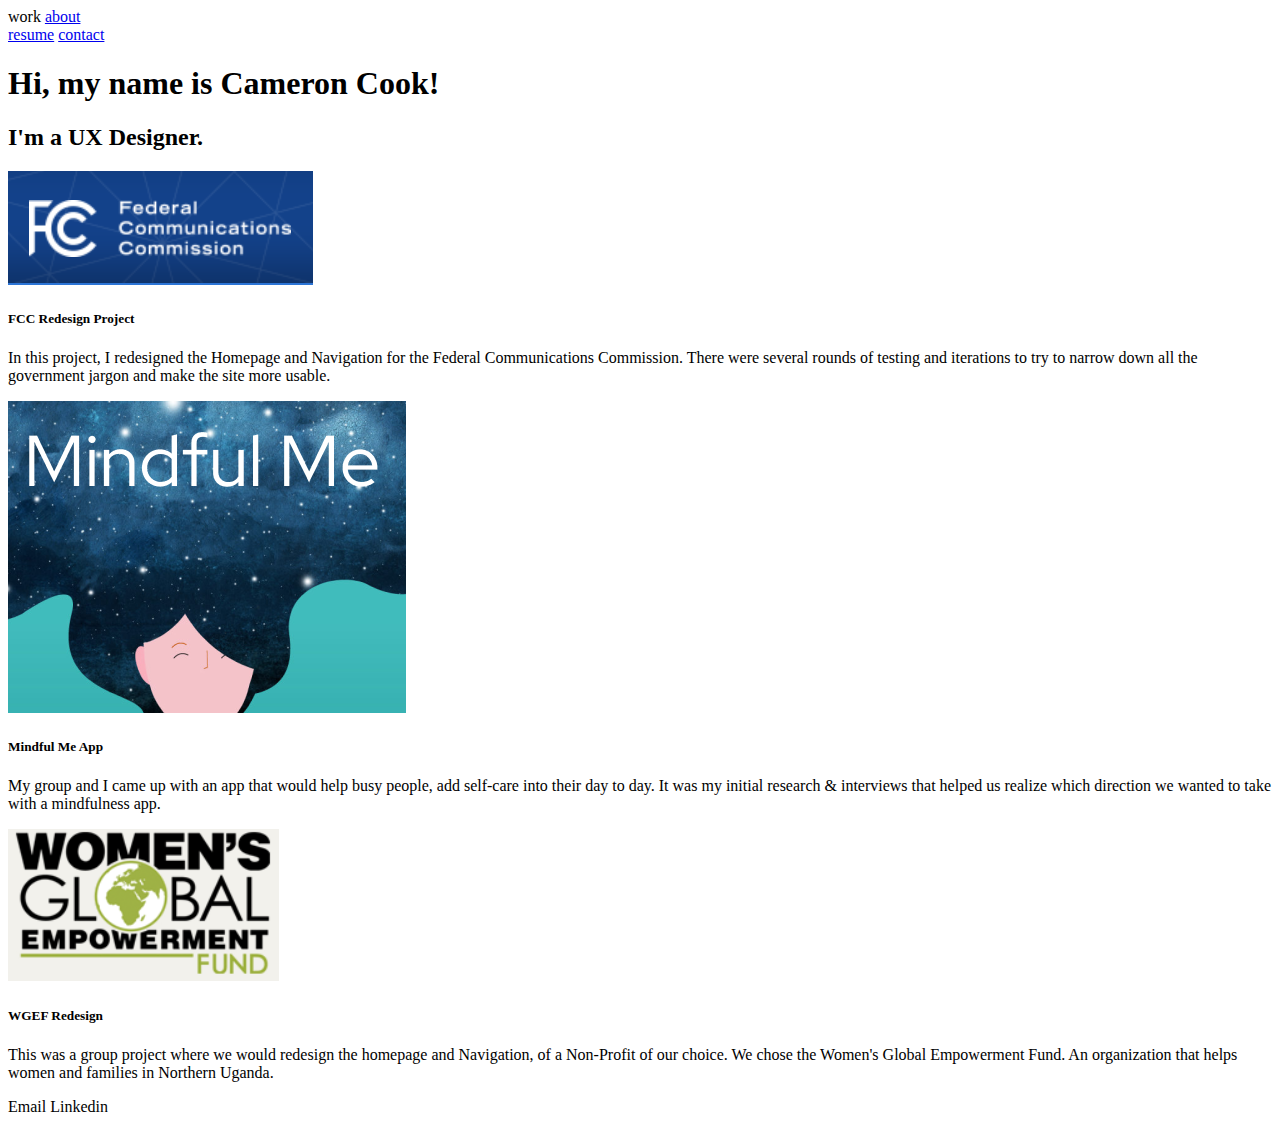
==== index.html @ 357da172 "Clone Repository" ====
<!DOCTYPE html>
<html lang="en">
  <head>
    <link rel="stylesheet" href="./styles/style.css" />
    <meta charset="UTF-8" />
    <meta http-equiv="X-UA-Compatible" content="IE=edge" />
    <meta name="viewport" content="width=device-width, initial-scale=1.0" />
    <title>Camerons portfolio</title>
  </head>
  <body>
    <nav class="nav-bar">
      <div class="nav-link-left">
        <a class="nav-link" >work</a>
        <a class="nav-link" href="about.html">about</a>
      </div>

      <div class="nav-link-right">
        <a class="nav-link" href="resume.html">resume</a>
        <a class="nav-link" href="contact.html">contact</a>
      </div>
    </nav>
    <main>
      <section class="introline">
        <h1 class="intro">Hi, my name is Cameron Cook!</h1>
        <h2 class="uxdesigner">I'm a UX Designer.</h2>
      </section>
      <section class="portfoliomain">
        <!--Portfolio -->
          <div class="FCCLogo">
            <img src="./Static/FCCLogo.png" alt="FCC logo" class="project-images" />
            <div class="content-wrapper">
              <h5 class="FCClabel">FCC Redesign Project</h5>
              <p class="FCCBody">
               In this project, I redesigned the Homepage and Navigation for the Federal Communications Commission. There were several rounds of testing and iterations to try to narrow down all the government jargon and make the site more usable. 
              </p>
            </div>
          </div>
          <div class="Mindfullogo">
            <img src="./Static/MindfulMe.png" alt="Mindful me cover" class="project-images" />
            <div class="content-wrapper">
              <h5 class="Mindfullable">Mindful Me App</h5>
              <p class="MindfulBody">
              My group and I came up with an app that would help busy people, add self-care into their day to day. It was my initial research & interviews that helped us realize which direction we wanted to take with a mindfulness app. 
              </p>
            </div>
          </div>
        <div class="WGEFlogo">
          <img src="./Static/WGEF.png" alt="WGEF Logo" class="project-images" />
          <div class="content-wrapper">
            <h5 class="WGEFLable">WGEF Redesign</h5>
            <p class="WGEFBody">
            This was a group project where we would redesign the homepage and Navigation, of a Non-Profit of our choice. We chose the Women's Global Empowerment Fund. An organization that helps women and families in Northern Uganda.
            </p>
          </div>
        </div>
      </section>
      <footer class="footer">
        <div class="contactbuttons">
          <a class="emailbutton">Email</a>
          <a class="linkedinbutton">Linkedin</a>
        </div>
      </footer>
    </main>
  </body>
</html>
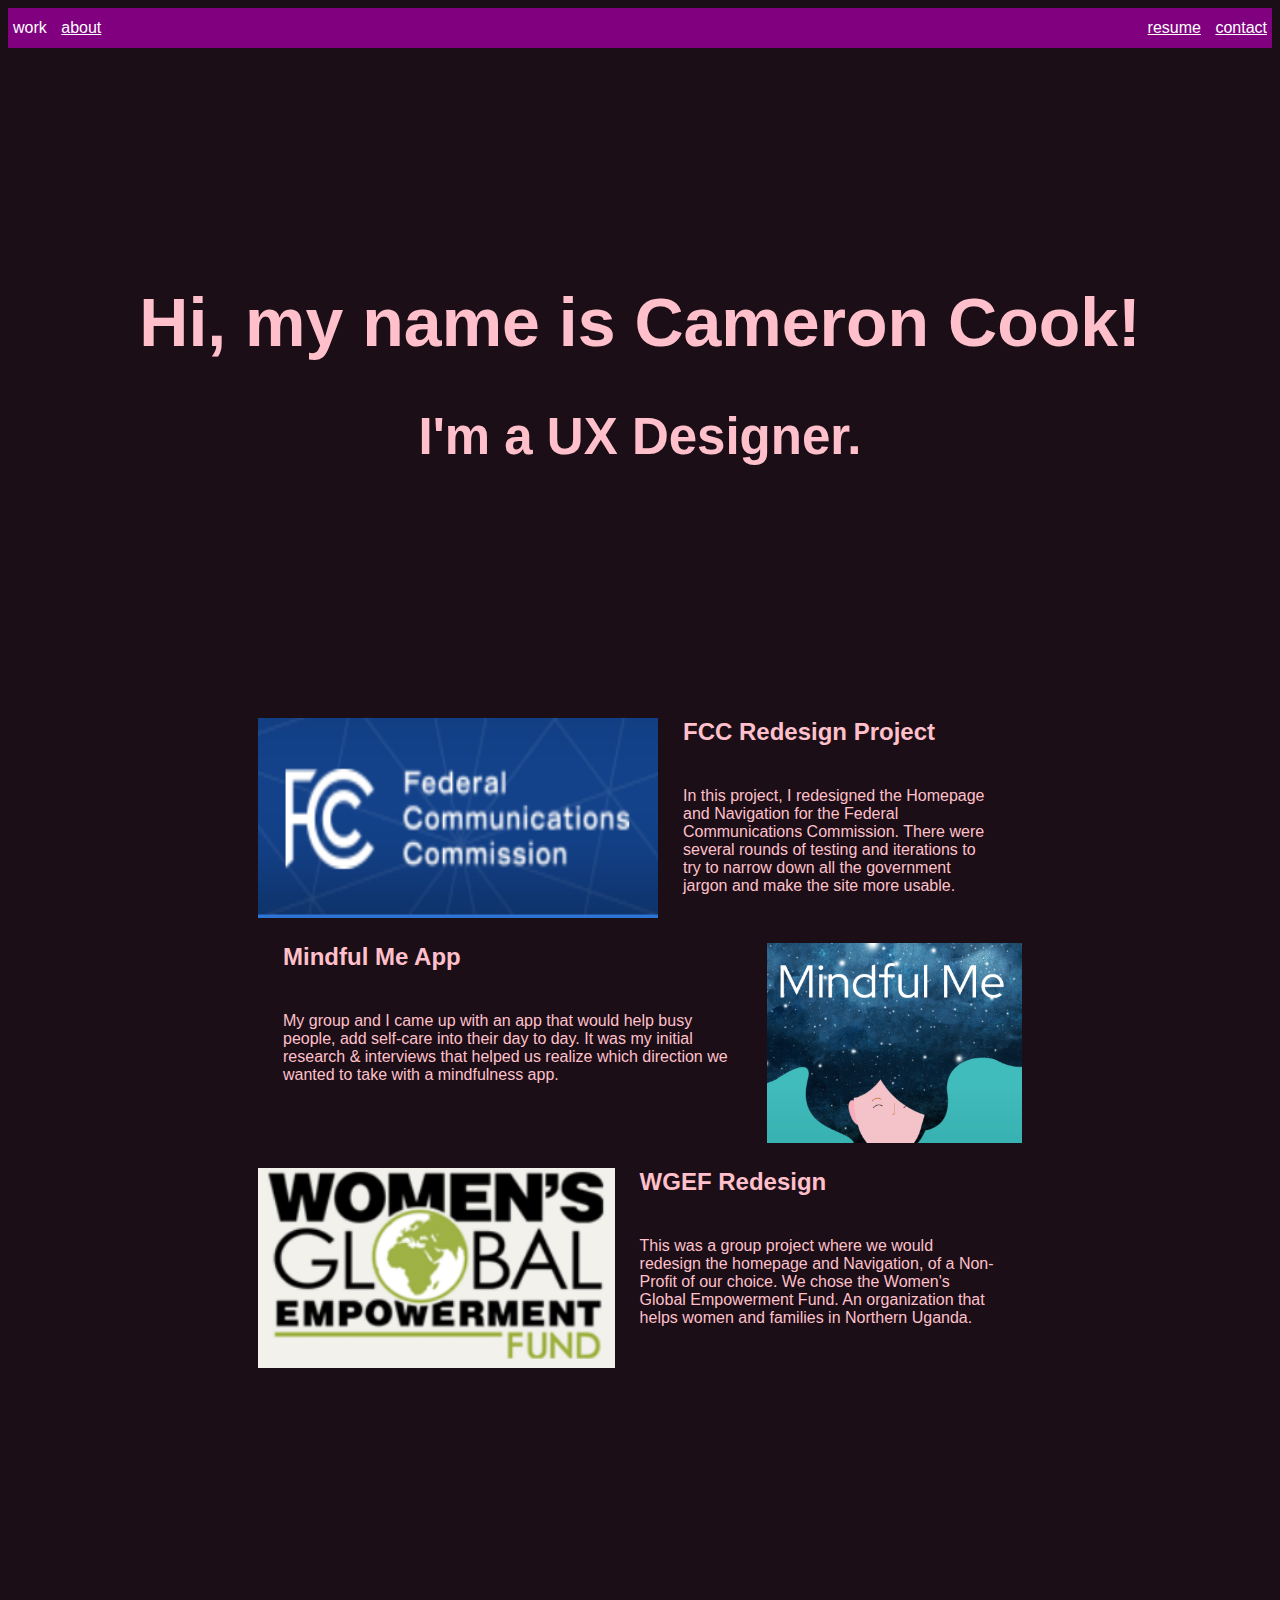
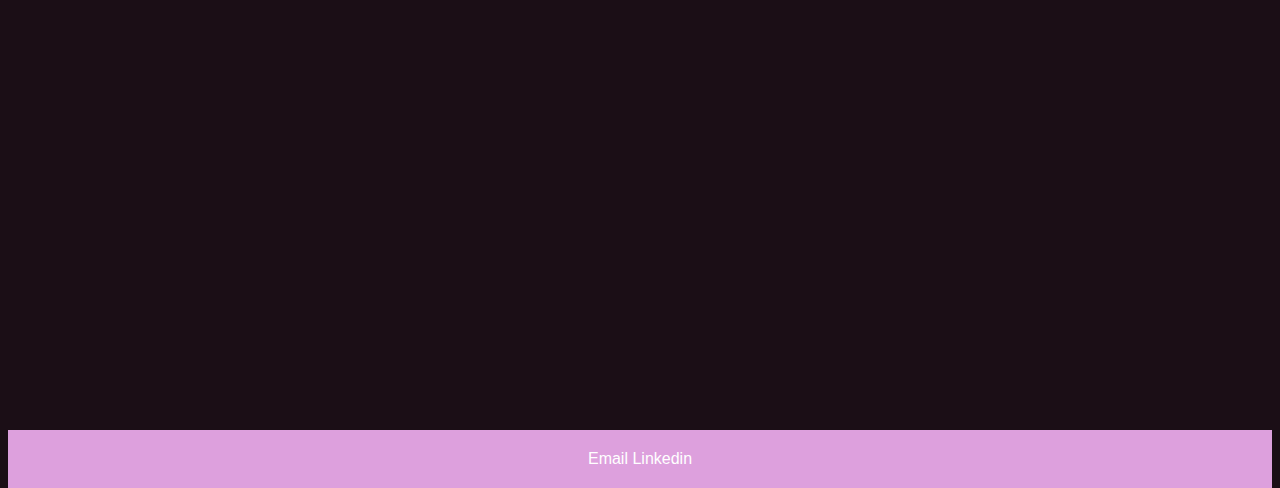
==== commit c3b4a088: "imported style sheets to HTML" ====
--- a/index.html
+++ b/index.html
@@ -1,7 +1,8 @@
 <!DOCTYPE html>
 <html lang="en">
   <head>
-    <link rel="stylesheet" href="./styles/style.css" />
+    
+    <link rel="stylesheet" type="text/css" href="./Static/styles/style.css" />
     <meta charset="UTF-8" />
     <meta http-equiv="X-UA-Compatible" content="IE=edge" />
     <meta name="viewport" content="width=device-width, initial-scale=1.0" />
--- a/Static/styles/style.css
+++ b/Static/styles/style.css
@@ -0,0 +1,179 @@
+body,
+html{
+      height: 100%;
+}
+
+.nav-link,
+.nav-bar {
+    color: white;
+}
+
+body {
+    background-color: #1b0e16;
+}
+
+.nav-bar {
+    display: flex;
+    flex-direction: row;
+    justify-content: space-between; 
+    background-color:purple;
+    font-family: 'Trebuchet MS', 'Lucida Sans Unicode', 'Lucida Grande', 'Lucida Sans', Arial, sans-serif;
+}
+
+.nav-link {
+    display: inline-flex;
+    height: 40px;
+    align-items: center;
+    padding: 0 5px;
+}
+
+.introline {
+    text-align: center;
+    font-size: 34px;
+    padding-top: 15%;
+    color:pink;
+    font-family: 'Trebuchet MS', 'Lucida Sans Unicode', 'Lucida Grande', 'Lucida Sans', Arial, sans-serif;
+}
+.portfoliomain {
+    margin-top: 20%;
+    margin-left: 250px;
+    margin-right: 250px;
+}
+
+.FCCLogo {
+    display: flex;
+    text-align: left;
+    margin-bottom: 25px;
+}
+
+.FCClabel {
+    text-align: left;
+    color:pink;
+    font-family:'Franklin Gothic Medium', 'Arial Narrow', Arial, sans-serif;
+    font-size: 1.5rem;
+}
+.FCCBody {
+    text-align: left;
+    color:pink;
+    font-family: Arial, Helvetica, sans-serif;
+    font-size: 1rem;
+}
+.Mindfullogo {
+    display: flex;
+    flex-direction: row-reverse;
+    text-align: left;
+    margin-bottom: 25px;
+}
+.Mindfullable {
+    text-align: left;
+    color:pink;
+    font-family: 'Franklin Gothic Medium', 'Arial Narrow', Arial, sans-serif;
+    font-size: 1.5rem;
+}
+.MindfulBody {
+    color:pink;
+    text-align: left;
+    font-family: Arial, Helvetica, sans-serif;
+    font-size: 1rem;
+}
+.WGEFlogo {
+    display: flex;
+    text-align: left;
+    margin-bottom: 25px;
+}
+.WGEFLable {
+    color:pink;
+    text-align: left;
+    font-family:'Franklin Gothic Medium', 'Arial Narrow', Arial, sans-serif;
+    font-size: 1.5rem;
+    font-weight: bold;
+}
+.WGEFBody {
+    color:pink;
+    text-align:left;
+    font-family: Arial, Helvetica, sans-serif;
+    font-size: 1rem;
+    margin-bottom: 20%;
+}
+.footer {
+    margin-top: 50%;
+    text-align: center;
+    background-color: plum;
+}
+.contactbuttons {
+  color: white;
+  padding: 16px 32px;
+  display: inline-block;
+  align-items: center;
+  font-size: 16px;
+  margin: 4px 2px;
+  font-family: 'Trebuchet MS', 'Lucida Sans Unicode', 'Lucida Grande', 'Lucida Sans', Arial, sans-serif;
+            }
+.project-images {
+    height: 200px;
+    width: auto;
+    max-width: 400px;
+}
+h5 {
+    margin-top: unset;
+}
+.content-wrapper {
+    margin: 0 25px;
+}
+
+@media only screen and (max-width: 600px) {
+    .nav-link-left,
+    .nav-link-right,
+    .nav-bar {
+        display: flex;
+        flex-direction: column;
+    }
+
+    .project-images {
+        height: 100px;
+        width: 100px;
+    }
+
+    .FCCLogo,
+    .WGEFlogo, 
+    .Mindfullogo {
+        align-items: center;
+        flex-direction: column;
+    }
+    .intro {
+        font-size: 50%;
+    }
+    body {
+        background-color: black;
+    }
+}
+.aboutMe {
+    font-family: 'Trebuchet MS', 'Lucida Sans Unicode', 'Lucida Grande', 'Lucida Sans', Arial, sans-serif;
+    align-items: center;
+    color:pink;
+    margin-top: 10%;
+    margin-left: 25%;
+    margin-right: 25%;
+    font-size: 12px;
+}
+
+.aboutMePhoto {
+    display: flex;
+    flex-direction: column;
+    align-items: center;
+    margin-top: 5%;
+    margin-left: 30%;
+}
+
+.myStory {
+    margin-top: 40px;
+}
+
+.myResume {
+    display:flex;
+    flex-direction: column;
+    font-size: 25px;
+    color:cornflowerblue;
+    margin-inline-start: 25%;
+    margin-inline-end: 25%;
+}
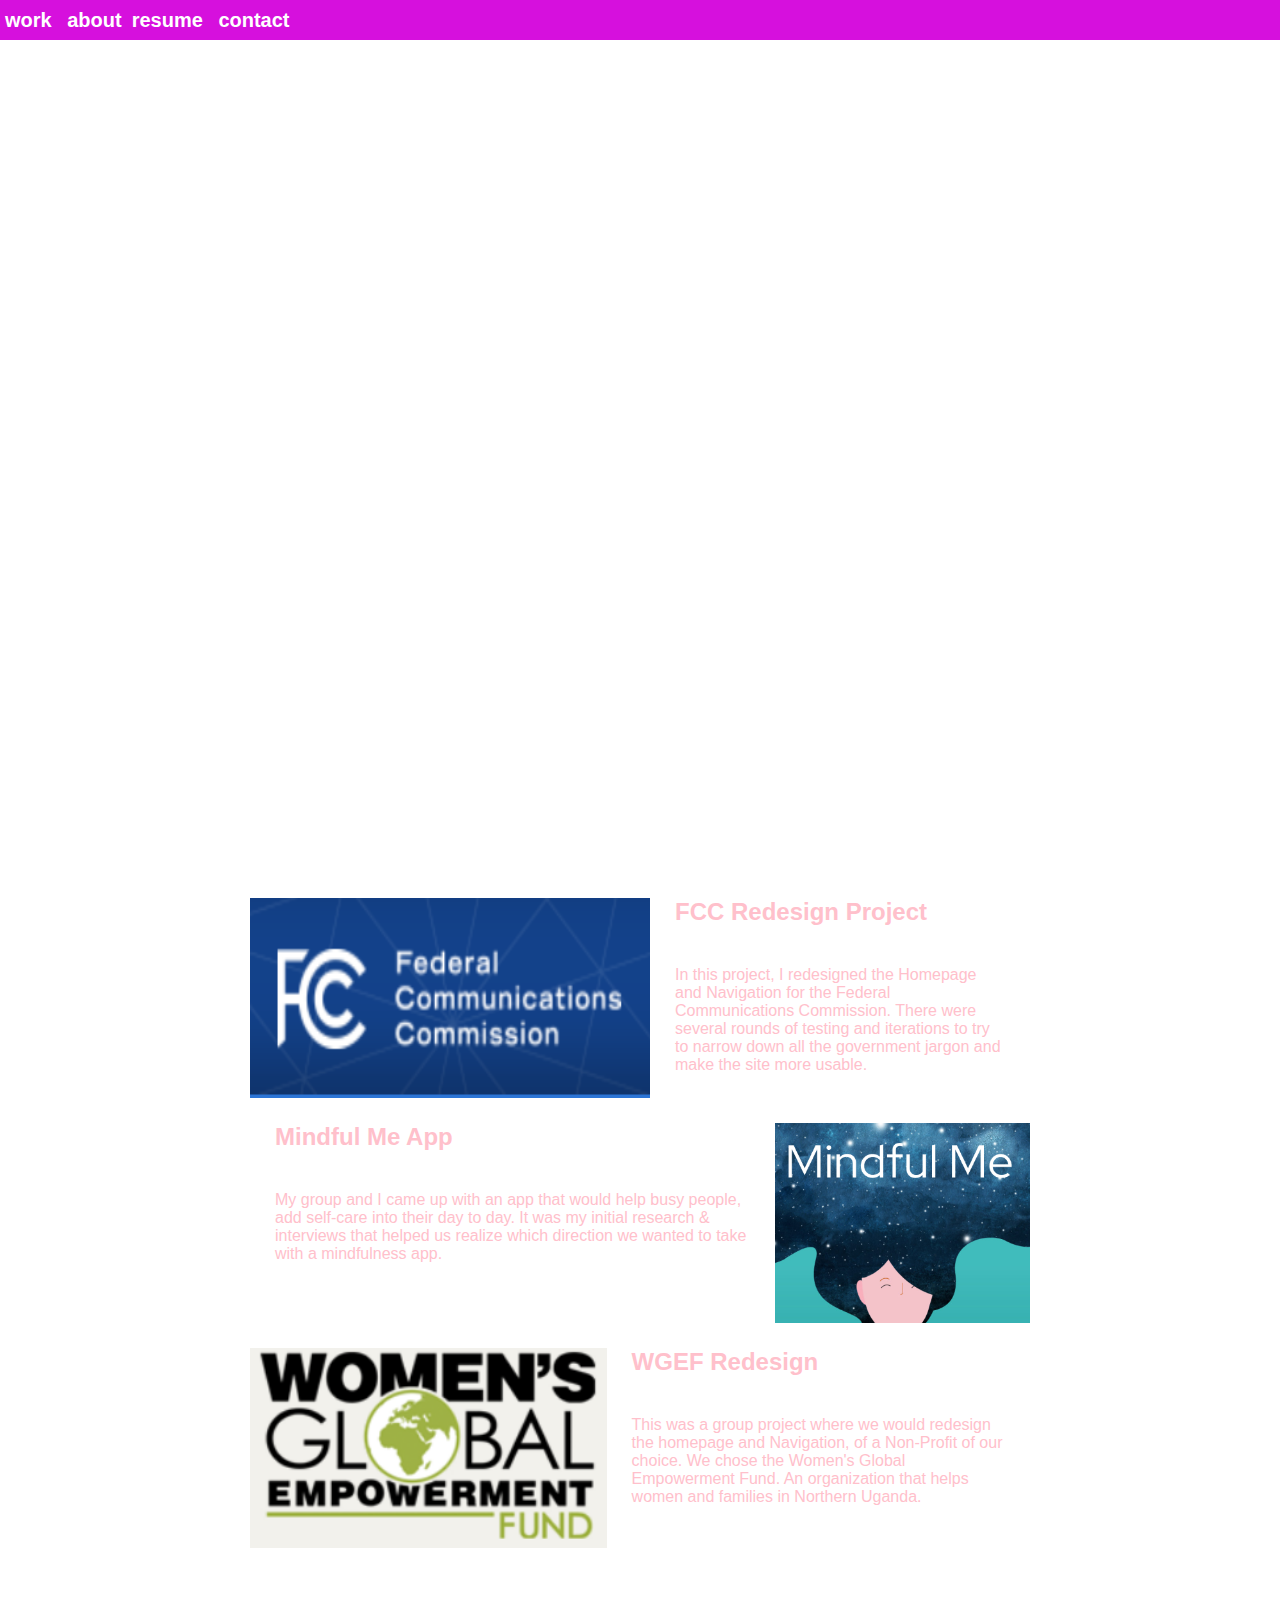
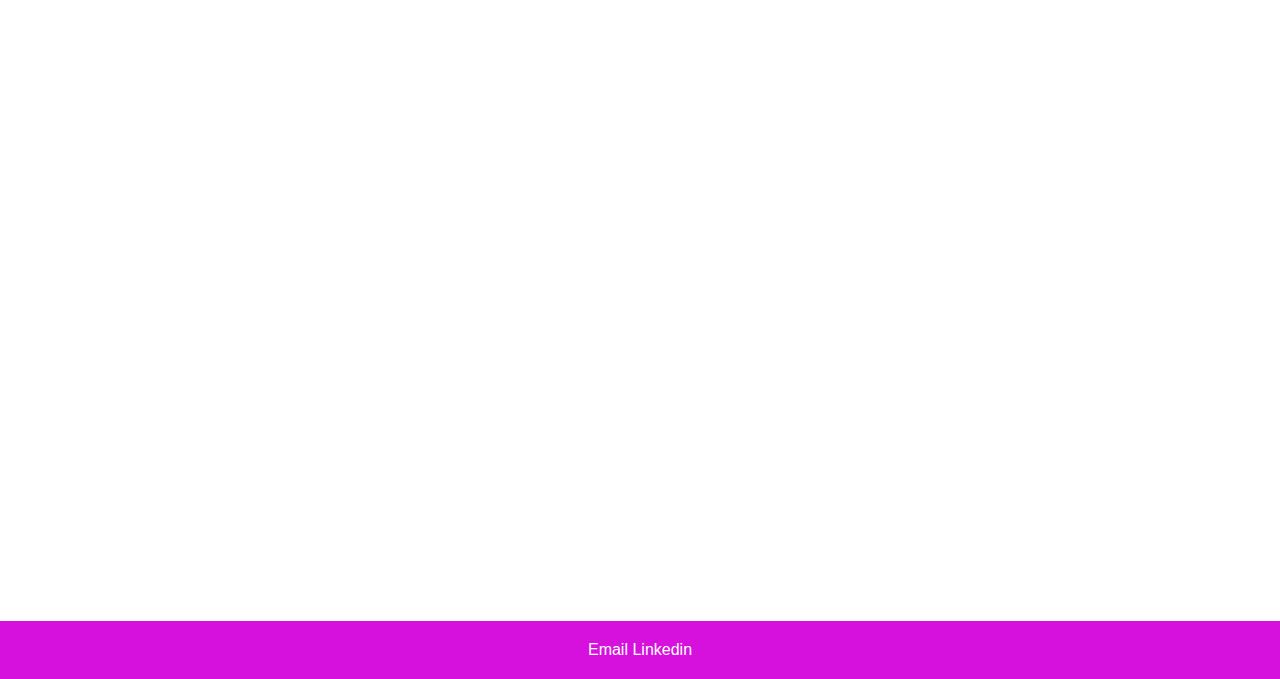
==== commit 67728db2: "updated CSS & HTML" ====
--- a/index.html
+++ b/index.html
@@ -1,11 +1,16 @@
 <!DOCTYPE html>
 <html lang="en">
   <head>
-    
+
+<link rel="preconnect" href="https://fonts.googleapis.com">
+<link rel="preconnect" href="https://fonts.gstatic.com" crossorigin>
+<link href="https://fonts.googleapis.com/css2?family=Shadows+Into+Light&display=swap" rel="stylesheet">
+
     <link rel="stylesheet" type="text/css" href="./Static/styles/style.css" />
     <meta charset="UTF-8" />
     <meta http-equiv="X-UA-Compatible" content="IE=edge" />
     <meta name="viewport" content="width=device-width, initial-scale=1.0" />
+    
     <title>Camerons portfolio</title>
   </head>
   <body>
--- a/Static/styles/style.css
+++ b/Static/styles/style.css
@@ -9,15 +9,16 @@
 }
 
 body {
-    background-color: #1b0e16;
+    background-color: #350626;
 }
 
 .nav-bar {
     display: flex;
     flex-direction: row;
-    justify-content: space-between; 
-    background-color:purple;
+    background-color: #D610DD;
     font-family: 'Trebuchet MS', 'Lucida Sans Unicode', 'Lucida Grande', 'Lucida Sans', Arial, sans-serif;
+    font-size: 20px;
+    font-weight: bolder;
 }
 
 .nav-link {
@@ -31,11 +32,12 @@
     text-align: center;
     font-size: 34px;
     padding-top: 15%;
-    color:pink;
-    font-family: 'Trebuchet MS', 'Lucida Sans Unicode', 'Lucida Grande', 'Lucida Sans', Arial, sans-serif;
-}
+    color: white;
+    font-family: 'Shadows Into Light',cursive;
+}
+
 .portfoliomain {
-    margin-top: 20%;
+    margin-top: 30%;
     margin-left: 250px;
     margin-right: 250px;
 }
@@ -98,7 +100,7 @@
 .footer {
     margin-top: 50%;
     text-align: center;
-    background-color: plum;
+    background-color: #D610DD;
 }
 .contactbuttons {
   color: white;
@@ -177,3 +179,136 @@
     margin-inline-start: 25%;
     margin-inline-end: 25%;
 }
+
+@charset "utf-8";
+/* CSS Document */
+body{
+	margin:0px;
+	padding: 0px;
+	background-color: #FFFFFF;
+}
+a{
+	text-decoration:none;
+}
+
+#contact{
+	position: absolute;
+	left: 50%;
+	top: 50%;
+	transform: translate(-50%,-50%);
+	display: flex;
+	align-items: center;
+}
+
+.contact-box{
+	background-color:#434445;
+	display: flex;
+	flex-direction: column;
+	justify-content: center;
+	align-items: center;
+	padding: 30px 30px;
+	box-shadow: 2px 0px 30px rgba(0,0,0,0.1);
+}
+.c-heading h1{
+	font-family: Roboto;
+	color: #e7eef3;
+	font-size: 2.5rem;
+	font-weight: lighter;
+	margin: 0px;
+	padding: 0px;
+}
+.c-heading p{
+	font-family: Roboto;
+	color:#cecece;
+	font-size: 0.8rem;
+	font-weight: lighter;
+	margin: 0px;
+	padding: 0px;
+	text-align: center;
+}
+.c-inputs{
+	margin: 15px 0px;
+	display: flex;
+	flex-direction: column;
+	justify-content: center;
+	align-items: center;
+}
+.c-inputs input{
+	width:250px;
+	height: 45px;
+	background-color:transparent; 
+	border: none;
+	border-bottom: 1px solid rgba(251,251,251,0.1);
+	outline: none;
+	margin: 10px 0px;
+	padding: 10px;
+	box-sizing: border-box;
+	color: #f4f4f4;
+	display: flex;
+}
+.c-inputs textarea{
+	width:250px !important;
+	height: 200px !important;
+	outline: none;
+	background-color: transparent;
+	border:1px solid rgba(82,82,82,1);
+	color: #f4f4f4;
+	padding: 10px;
+	font-size: 1.2rem;
+	box-sizing: border-box;
+}
+.c-inputs button{
+	width:200px;
+	height: 40px;
+	background-color: #FFFFFF;
+	border: none;
+	outline: none;
+	margin-top: 20px;
+	border-radius: 10px;
+	box-shadow: 2px 2px 30px rgba(0,0,0,0.1);
+	letter-spacing: 1px;
+}
+.c-inputs input:focus{
+	border-bottom: 1px solid rgba(252,252,252,1.00);
+	transition: all ease 0.5s;
+}
+.c-inputs textarea:focus{
+	border: none;
+	border-bottom: 1px solid rgba(255,255,255,1.00);
+	transition: all ease 0.5s;
+	background-color: rgba(0,0,0,0.1);
+}
+.c-inputs button:active{
+	transform: scale(1.02);
+}
+
+}
+@media(max-width:1100px){
+	.map{
+		display: none;
+	}
+}
+@media(max-width:450px){
+	.social{
+		display: none;
+	}
+	.contact-box{
+		width: 100%;
+		height: 100vh;
+		box-sizing: border-box;
+	}
+	#contact{
+		position: static;
+		transform: translate(0,0);
+		width:100%;
+		height: 100vh;
+		box-sizing: border-box;
+	}
+	.c-heading h1{
+		font-size: 2.2rem;
+		text-align: center;
+	}
+	
+}
+ 
+ 
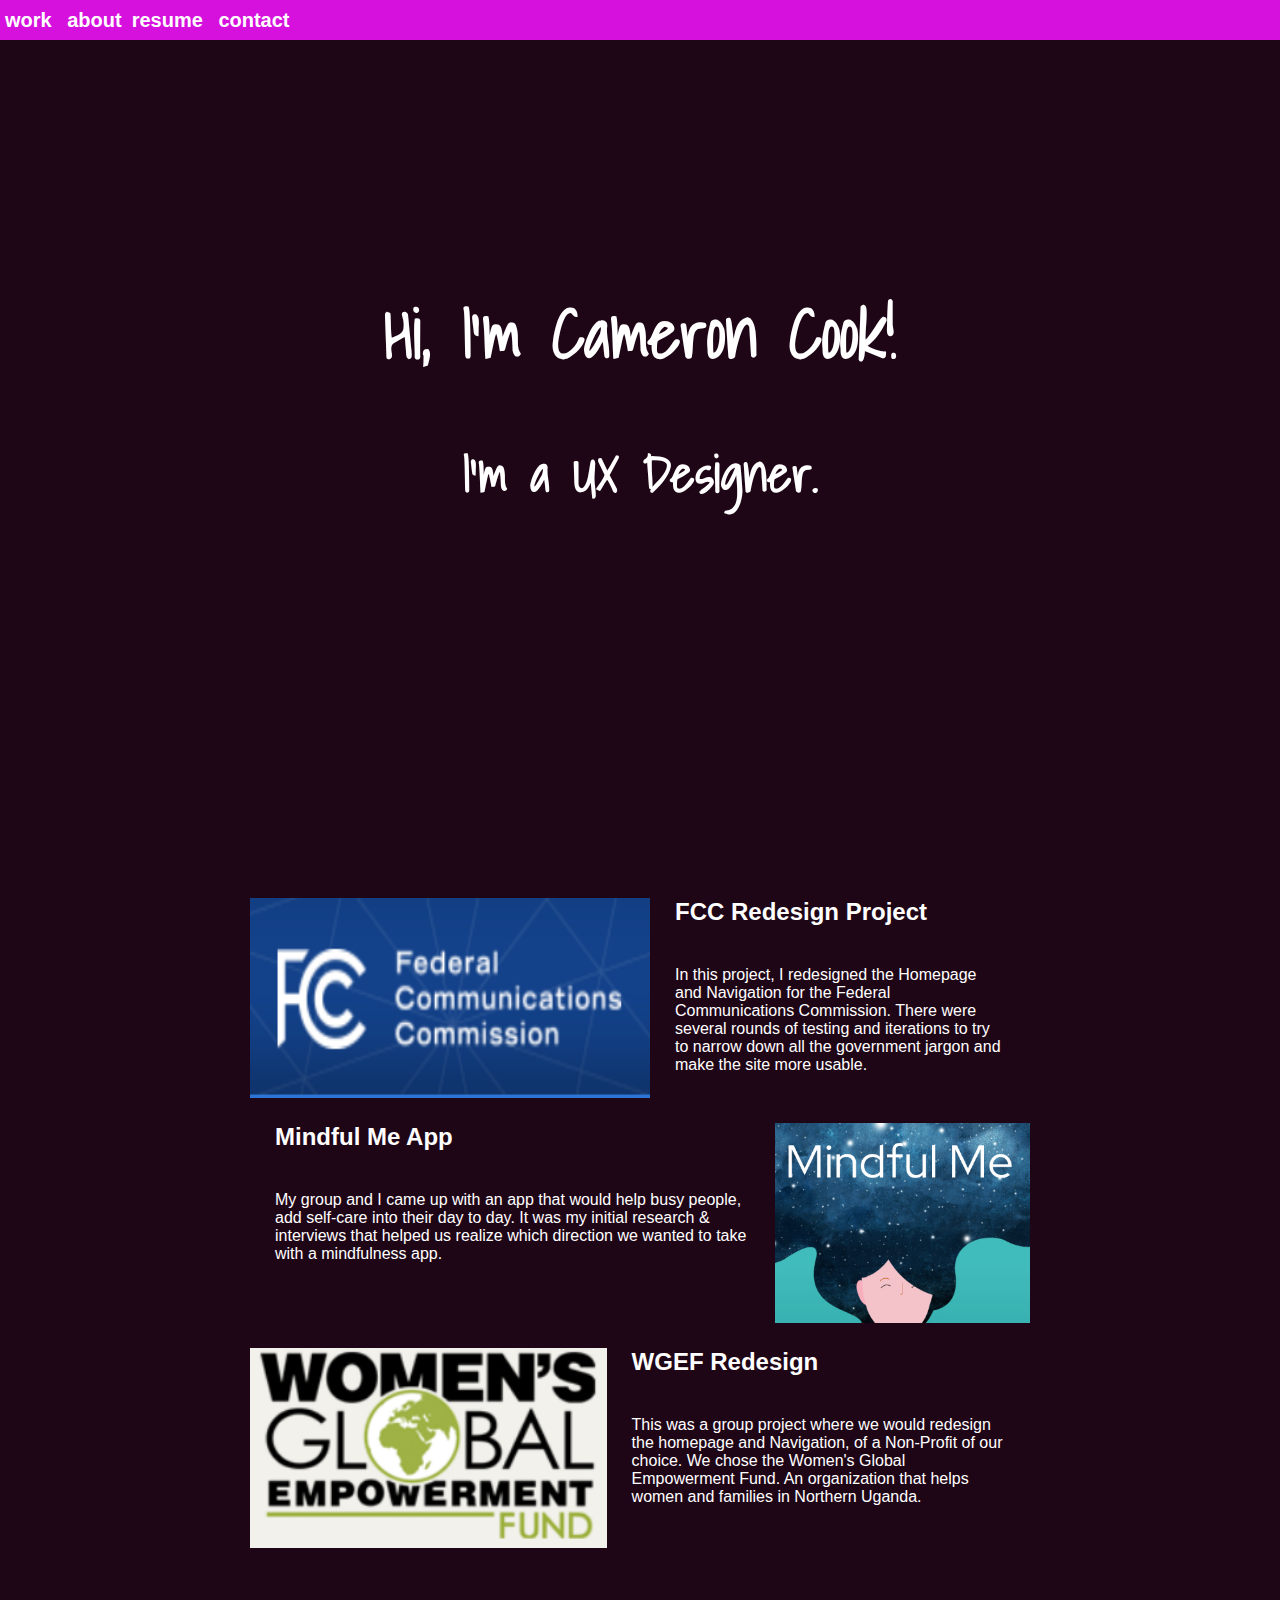
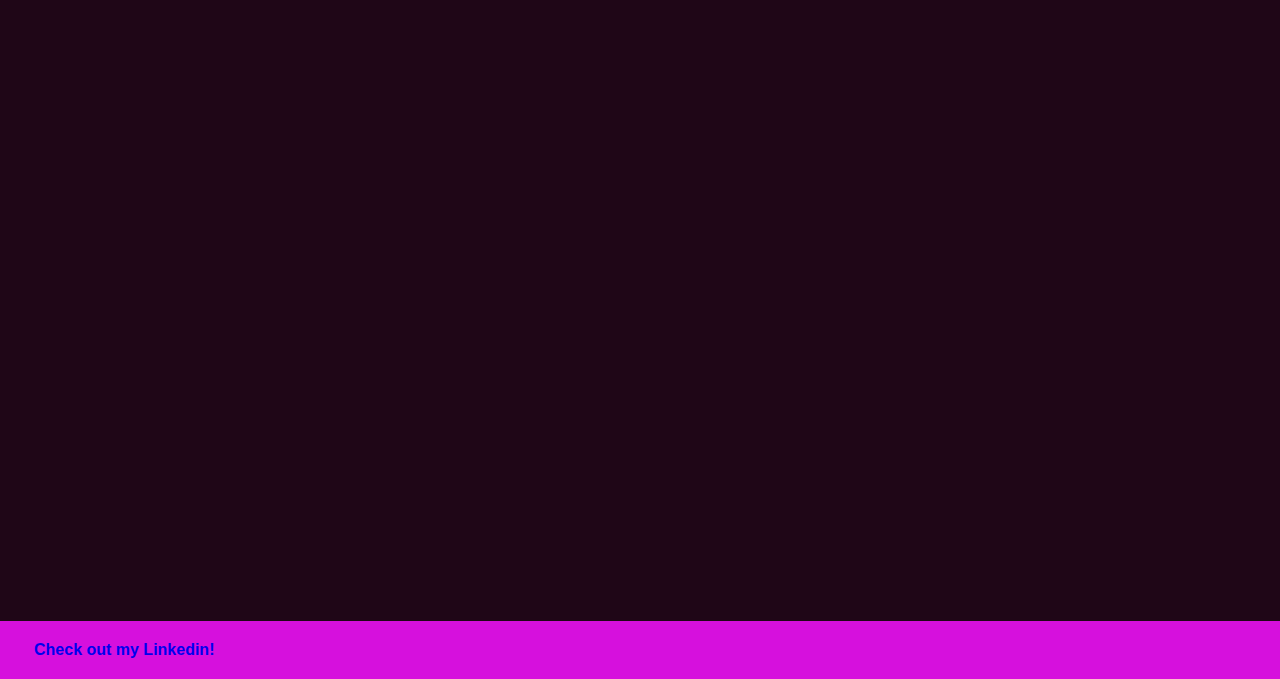
==== commit f3989d3e: "updated contact form in HTML and CSS" ====
--- a/index.html
+++ b/index.html
@@ -13,6 +13,7 @@
     
     <title>Camerons portfolio</title>
   </head>
+  
   <body>
     <nav class="nav-bar">
       <div class="nav-link-left">
@@ -27,7 +28,7 @@
     </nav>
     <main>
       <section class="introline">
-        <h1 class="intro">Hi, my name is Cameron Cook!</h1>
+        <h1 class="intro">Hi, I'm Cameron Cook!</h1>
         <h2 class="uxdesigner">I'm a UX Designer.</h2>
       </section>
       <section class="portfoliomain">
@@ -62,8 +63,8 @@
       </section>
       <footer class="footer">
         <div class="contactbuttons">
-          <a class="emailbutton">Email</a>
-          <a class="linkedinbutton">Linkedin</a>
+          <div class="badge-base LI-profile-badge" data-locale="en_US" data-size="medium" data-theme="dark" data-type="VERTICAL" data-vanity="cameron-c-cook" data-version="v1"><a class="badge-base__link LI-simple-link" href="https://www.linkedin.com/in/cameron-c-cook?trk=profile-badge">Check out my Linkedin!</a></div>
+              
         </div>
       </footer>
     </main>
--- a/Static/styles/style.css
+++ b/Static/styles/style.css
@@ -9,9 +9,8 @@
 }
 
 body {
-    background-color: #350626;
-}
-
+    background-color: #1F0617;
+}
 .nav-bar {
     display: flex;
     flex-direction: row;
@@ -50,13 +49,13 @@
 
 .FCClabel {
     text-align: left;
-    color:pink;
+    color:white;
     font-family:'Franklin Gothic Medium', 'Arial Narrow', Arial, sans-serif;
     font-size: 1.5rem;
 }
 .FCCBody {
     text-align: left;
-    color:pink;
+    color:white;
     font-family: Arial, Helvetica, sans-serif;
     font-size: 1rem;
 }
@@ -68,12 +67,12 @@
 }
 .Mindfullable {
     text-align: left;
-    color:pink;
+    color: white;
     font-family: 'Franklin Gothic Medium', 'Arial Narrow', Arial, sans-serif;
     font-size: 1.5rem;
 }
 .MindfulBody {
-    color:pink;
+    color:white;
     text-align: left;
     font-family: Arial, Helvetica, sans-serif;
     font-size: 1rem;
@@ -84,33 +83,34 @@
     margin-bottom: 25px;
 }
 .WGEFLable {
-    color:pink;
+    color: white;
     text-align: left;
     font-family:'Franklin Gothic Medium', 'Arial Narrow', Arial, sans-serif;
     font-size: 1.5rem;
     font-weight: bold;
 }
 .WGEFBody {
-    color:pink;
+    color:white;
     text-align:left;
     font-family: Arial, Helvetica, sans-serif;
     font-size: 1rem;
     margin-bottom: 20%;
 }
 .footer {
+    display: flex;
+    flex-direction: row;
     margin-top: 50%;
     text-align: center;
     background-color: #D610DD;
 }
 .contactbuttons {
-  color: white;
   padding: 16px 32px;
-  display: inline-block;
-  align-items: center;
   font-size: 16px;
   margin: 4px 2px;
   font-family: 'Trebuchet MS', 'Lucida Sans Unicode', 'Lucida Grande', 'Lucida Sans', Arial, sans-serif;
-            }
+  font-weight: bold;
+ }
+
 .project-images {
     height: 200px;
     width: auto;
@@ -185,7 +185,6 @@
 body{
 	margin:0px;
 	padding: 0px;
-	background-color: #FFFFFF;
 }
 a{
 	text-decoration:none;
@@ -310,5 +309,11 @@
 	}
 	
 }
+
+#myBtn {
+    background-color: violet;
+}
+
+.alert {
+   background-color: #D610DD;
  
- 
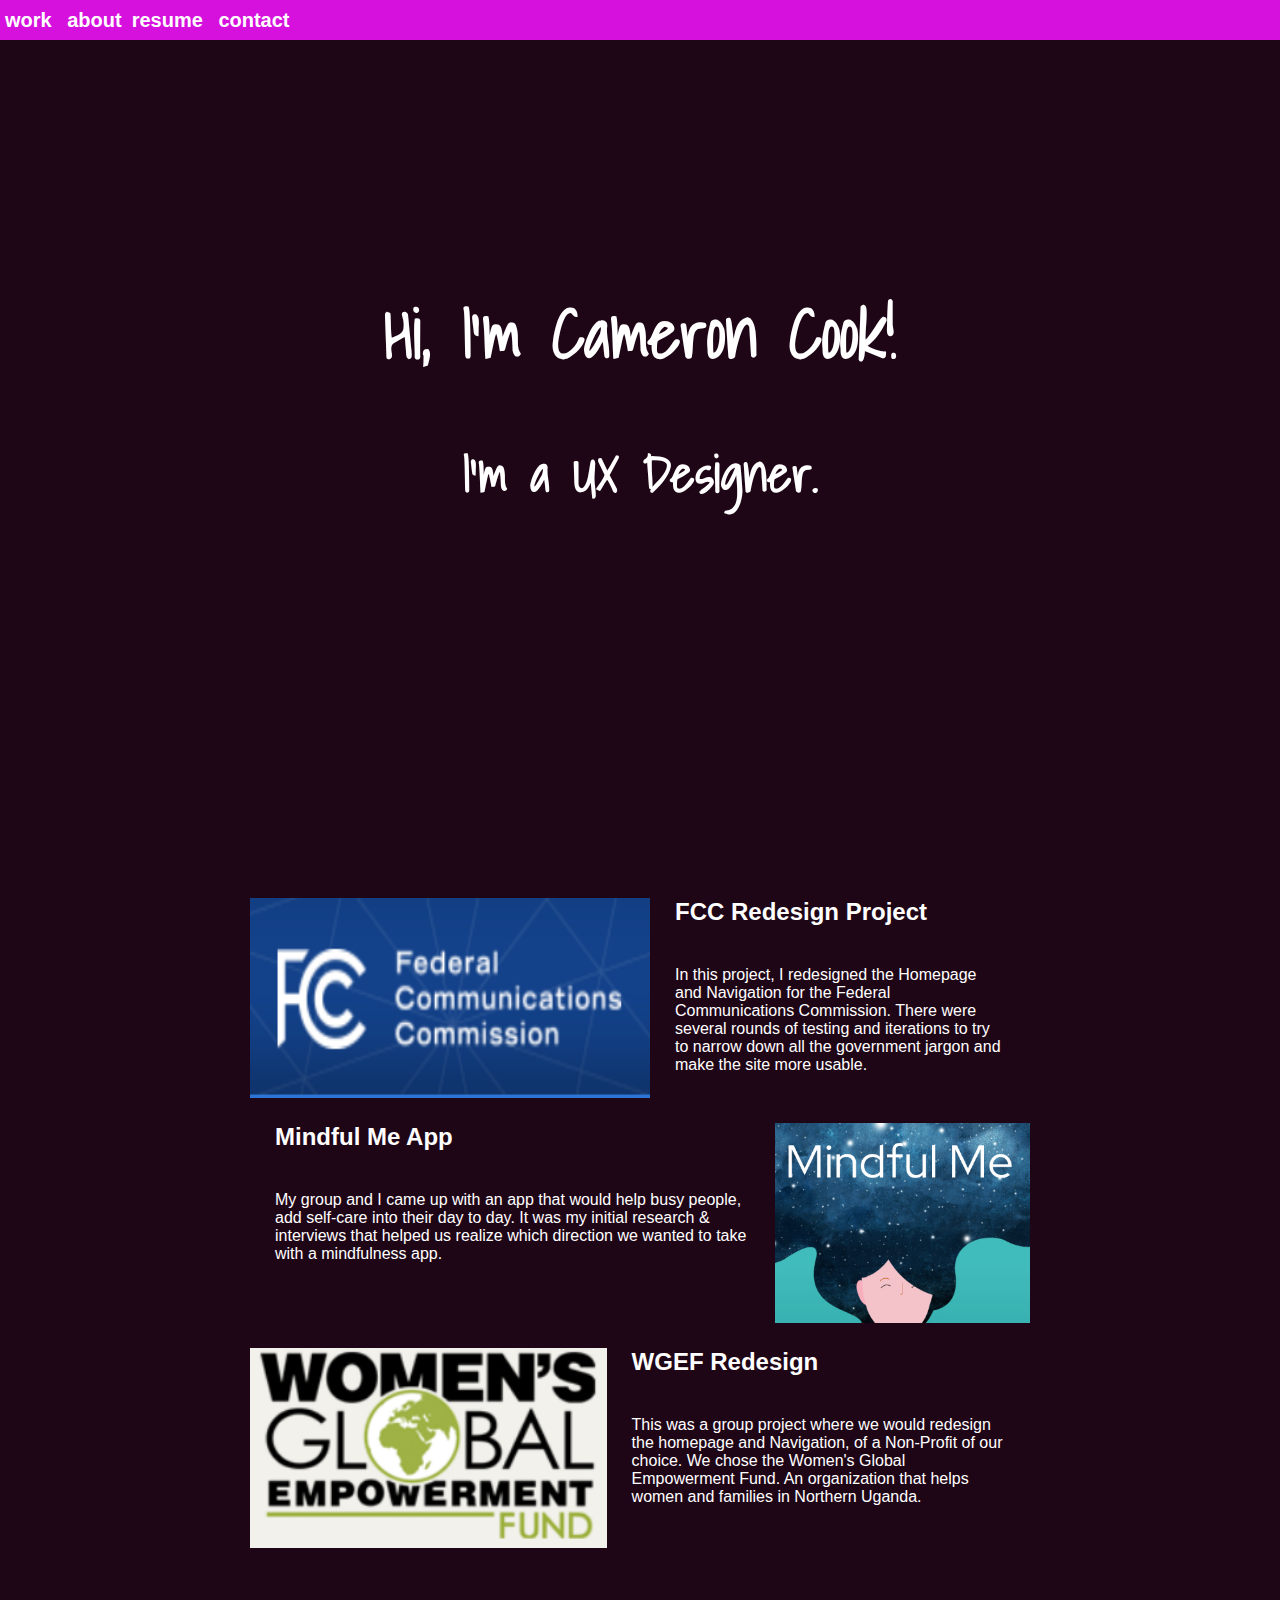
==== commit 35767d98: "added icon and link to footer HTML" ====
--- a/index.html
+++ b/index.html
@@ -1,7 +1,7 @@
 <!DOCTYPE html>
 <html lang="en">
   <head>
-
+    <link rel="stylesheet" href="https://maxcdn.bootstrapcdn.com/font-awesome/4.4.0/css/font-awesome.min.css">
 <link rel="preconnect" href="https://fonts.googleapis.com">
 <link rel="preconnect" href="https://fonts.gstatic.com" crossorigin>
 <link href="https://fonts.googleapis.com/css2?family=Shadows+Into+Light&display=swap" rel="stylesheet">
@@ -63,7 +63,8 @@
       </section>
       <footer class="footer">
         <div class="contactbuttons">
-          <div class="badge-base LI-profile-badge" data-locale="en_US" data-size="medium" data-theme="dark" data-type="VERTICAL" data-vanity="cameron-c-cook" data-version="v1"><a class="badge-base__link LI-simple-link" href="https://www.linkedin.com/in/cameron-c-cook?trk=profile-badge">Check out my Linkedin!</a></div>
+         
+          <div class="badge-base LI-profile-badge" data-locale="en_US" data-size="medium" data-theme="dark" data-type="VERTICAL" data-vanity="cameron-c-cook" data-version="v1"><a class="badge-base__link LI-simple-link" href="https://www.linkedin.com/in/cameron-c-cook?trk=profile-badge"><i class="fa fa-linkedin fa-3x"></i></a></div>
               
         </div>
       </footer>
--- a/Static/styles/style.css
+++ b/Static/styles/style.css
@@ -152,7 +152,7 @@
 .aboutMe {
     font-family: 'Trebuchet MS', 'Lucida Sans Unicode', 'Lucida Grande', 'Lucida Sans', Arial, sans-serif;
     align-items: center;
-    color:pink;
+    color:whitesmoke;
     margin-top: 10%;
     margin-left: 25%;
     margin-right: 25%;
@@ -314,6 +314,18 @@
     background-color: violet;
 }
 
-.alert {
-   background-color: #D610DD;
- 
+.fa {
+    margin-left: 500px;
+    text-align: center;
+}
+
+.fa:hover {
+    opacity: 0.7;
+}
+
+.fa-linkedin {
+    background: #007bb5;
+    color: white;
+}
+
+
